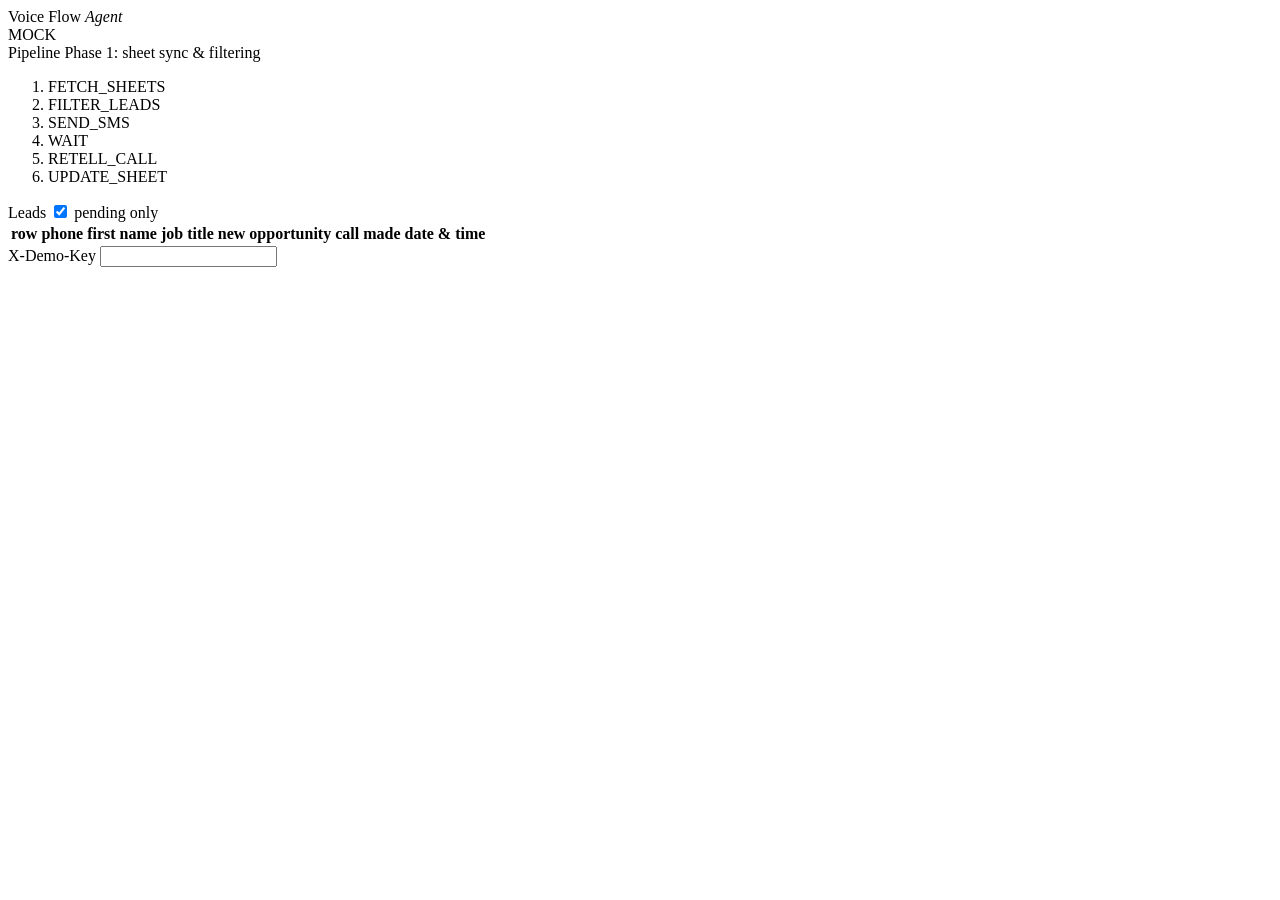
==== outbound-ai/api/static/index.html @ e924b6e1 "Move sandbox-agents into its own directory; add outbound-ai Phase 1 (sheets layer, fixtures, tests) " ====
<!doctype html>
<html lang="en">
<head>
<meta charset="utf-8">
<meta name="viewport" content="width=device-width, initial-scale=1">
<title>Voice Flow Agent</title>
<link rel="preconnect" href="https://fonts.googleapis.com">
<link href="https://fonts.googleapis.com/css2?family=Inter+Tight:wght@400;500;600&family=Instrument+Serif:ital@1&family=JetBrains+Mono:wght@400;500&display=swap" rel="stylesheet">
<link rel="stylesheet" href="/static/app.css">
</head>
<body>
<header class="top">
  <div class="brand">Voice Flow <em>Agent</em></div>
  <div class="meta"><span id="mode" class="pill">MOCK</span><span id="sheet" class="mono"></span></div>
</header>
<main>
  <section class="trace">
    <div class="trace-head">Pipeline <span class="muted">Phase 1: sheet sync &amp; filtering</span></div>
    <ol class="steps">
      <li class="step done">FETCH_SHEETS</li>
      <li class="step done">FILTER_LEADS</li>
      <li class="step">SEND_SMS</li>
      <li class="step">WAIT</li>
      <li class="step">RETELL_CALL</li>
      <li class="step">UPDATE_SHEET</li>
    </ol>
  </section>
  <section>
    <div class="trace-head">Leads <span id="count" class="muted"></span>
      <label class="muted"><input type="checkbox" id="pending" checked> pending only</label></div>
    <table id="leads"><thead><tr><th>row</th><th>phone</th><th>first name</th><th>job title</th><th>new opportunity</th><th>call made</th><th>date &amp; time</th></tr></thead><tbody></tbody></table>
  </section>
  <section id="keybox" class="hidden">
    <label class="muted">X-Demo-Key <input id="demokey" type="password" class="mono"></label>
  </section>
</main>
<script src="/static/app.js"></script>
</body>
</html>
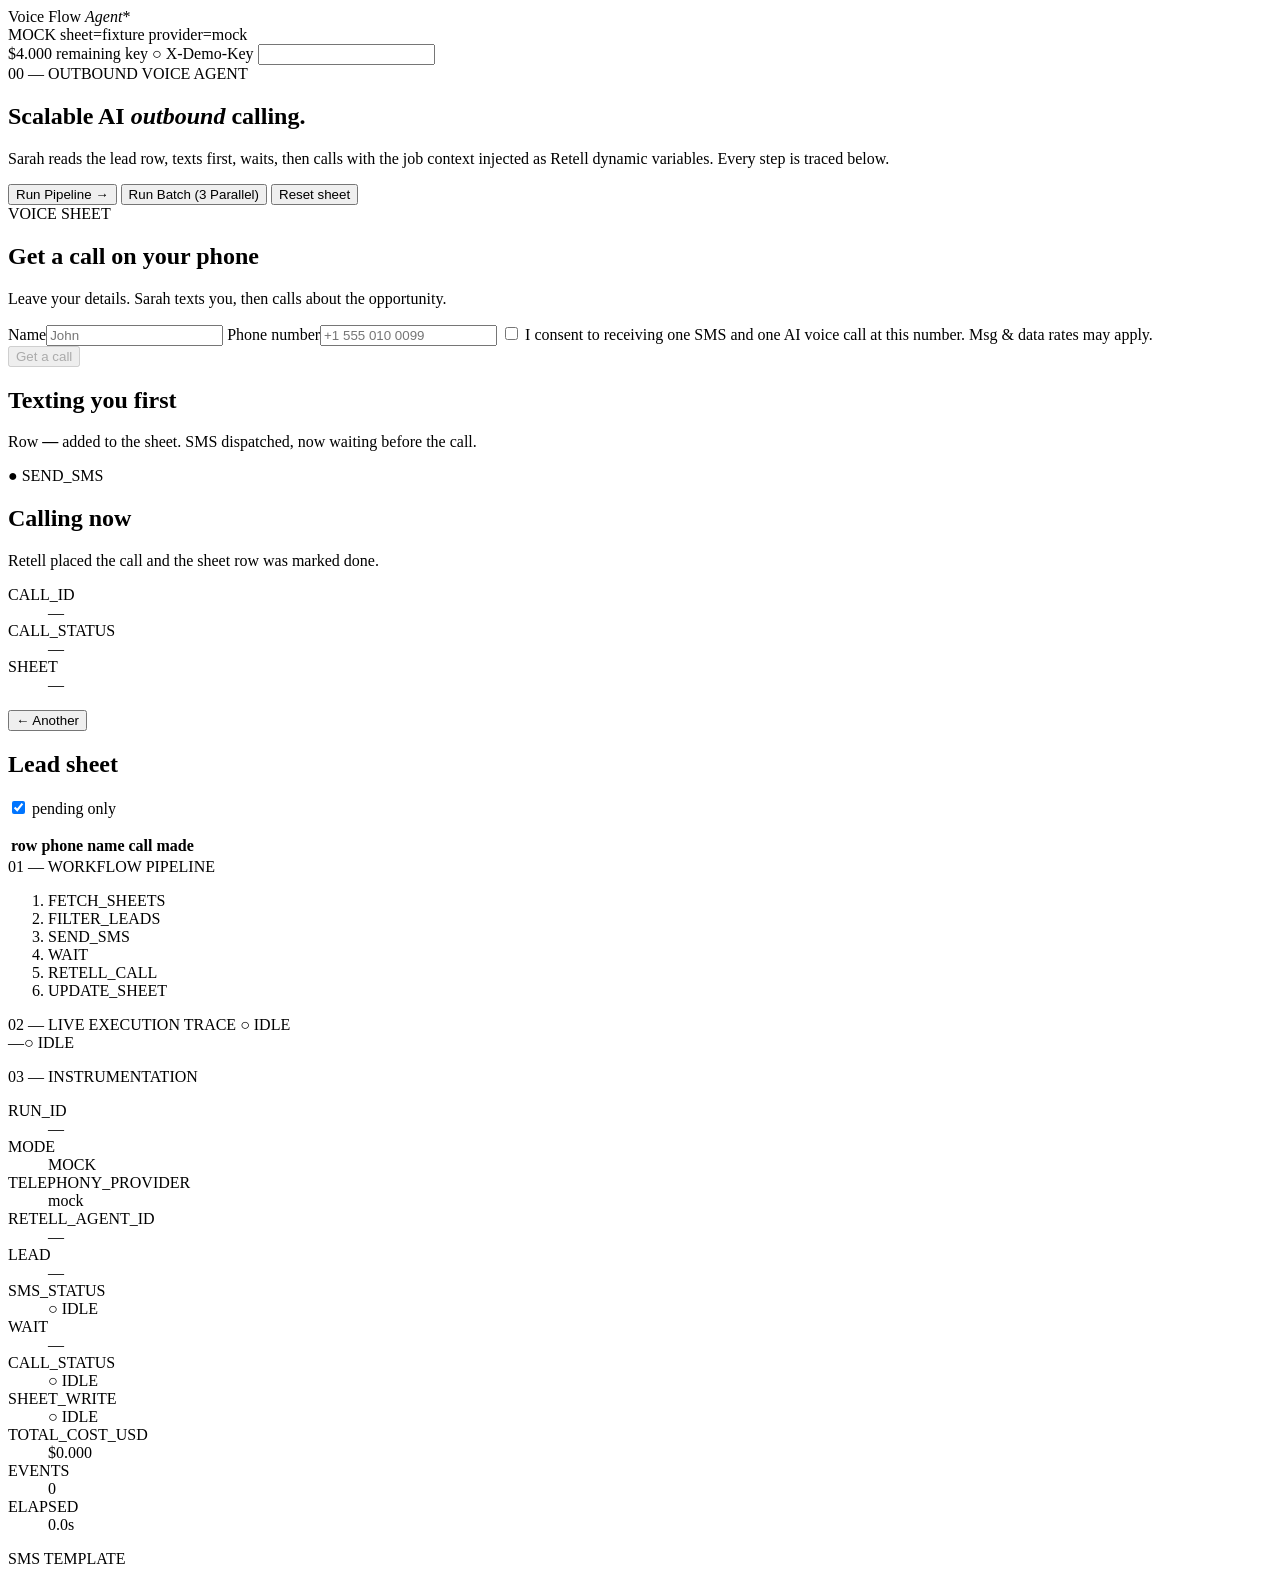
==== commit 875c1021: "outbound-ai: Phases 4-6. API endpoints, editorial workbench UI, Playwright E2E, multi-stage Dockerfi" ====
--- a/outbound-ai/api/static/index.html
+++ b/outbound-ai/api/static/index.html
@@ -9,30 +9,129 @@
 <link rel="stylesheet" href="/static/app.css">
 </head>
 <body>
-<header class="top">
-  <div class="brand">Voice Flow <em>Agent</em></div>
-  <div class="meta"><span id="mode" class="pill">MOCK</span><span id="sheet" class="mono"></span></div>
+
+<header class="top" id="top">
+  <div class="brand">Voice Flow <em>Agent</em><span class="ast">*</span></div>
+  <div class="badges mono">
+    <span class="badge" id="mode-badge" data-mode="MOCK">MOCK</span>
+    <span class="badge" id="sheet-badge">sheet=fixture</span>
+    <span class="badge" id="provider-badge">provider=mock</span>
+  </div>
+  <div class="right mono">
+    <span class="budget"><span id="budget-remaining">$4.000</span> remaining</span>
+    <span class="keyind" id="keyind" title="press r r">key ○</span>
+    <label class="keybox hidden" id="keybox">X-Demo-Key <input id="demokey" type="password" class="mono" autocomplete="off"></label>
+  </div>
 </header>
+
 <main>
-  <section class="trace">
-    <div class="trace-head">Pipeline <span class="muted">Phase 1: sheet sync &amp; filtering</span></div>
-    <ol class="steps">
-      <li class="step done">FETCH_SHEETS</li>
-      <li class="step done">FILTER_LEADS</li>
-      <li class="step">SEND_SMS</li>
-      <li class="step">WAIT</li>
-      <li class="step">RETELL_CALL</li>
-      <li class="step">UPDATE_SHEET</li>
-    </ol>
-  </section>
-  <section>
-    <div class="trace-head">Leads <span id="count" class="muted"></span>
-      <label class="muted"><input type="checkbox" id="pending" checked> pending only</label></div>
-    <table id="leads"><thead><tr><th>row</th><th>phone</th><th>first name</th><th>job title</th><th>new opportunity</th><th>call made</th><th>date &amp; time</th></tr></thead><tbody></tbody></table>
-  </section>
-  <section id="keybox" class="hidden">
-    <label class="muted">X-Demo-Key <input id="demokey" type="password" class="mono"></label>
-  </section>
+
+<!-- HERO: get a call -->
+<section class="hero" id="hero">
+  <div class="hero-copy">
+    <div class="kicker mono">00 — OUTBOUND VOICE AGENT</div>
+    <h1>Scalable AI <em>outbound</em> calling.</h1>
+    <p class="lede">Sarah reads the lead row, texts first, waits, then calls with the job context
+      injected as Retell dynamic variables. Every step is traced below.</p>
+    <div class="hero-actions">
+      <button class="btn primary" id="run">Run Pipeline →</button>
+      <button class="btn" id="run-batch">Run Batch (3 Parallel)</button>
+      <button class="btn ghost" id="reset">Reset sheet</button>
+    </div>
+  </div>
+
+  <div class="callbox" id="callbox" data-stage="1">
+    <div class="callbox-tabs mono">
+      <span class="tab active" data-tab="voice">VOICE</span>
+      <span class="tab" data-tab="sheet">SHEET</span>
+    </div>
+    <div class="stage" data-stage="1">
+      <h2>Get a call on your phone</h2>
+      <p class="muted">Leave your details. Sarah texts you, then calls about the opportunity.</p>
+      <label>Name<input id="f-name" placeholder="John" autocomplete="given-name"></label>
+      <label>Phone number<input id="f-phone" class="mono" placeholder="+1 555 010 0099" inputmode="tel"></label>
+      <label class="consent"><input type="checkbox" id="f-consent"> <span>I consent to receiving one SMS and one AI voice call at this number. Msg &amp; data rates may apply.</span></label>
+      <div class="stage-foot">
+        <button class="btn primary" id="get-call" disabled>Get a call</button>
+        <span class="progress"><i class="on"></i><i></i><i></i></span>
+      </div>
+      <div class="err mono hidden" id="f-err"></div>
+    </div>
+    <div class="stage hidden" data-stage="2">
+      <h2>Texting you first</h2>
+      <p class="muted">Row <b class="mono" id="s2-row">—</b> added to the sheet. SMS dispatched, now waiting before the call.</p>
+      <pre class="mono smsprev" id="s2-sms"></pre>
+      <div class="stage-foot">
+        <span class="status mono" id="s2-status">● SEND_SMS</span>
+        <span class="progress"><i class="on"></i><i class="on"></i><i></i></span>
+      </div>
+    </div>
+    <div class="stage hidden" data-stage="3">
+      <h2>Calling now</h2>
+      <p class="muted">Retell placed the call and the sheet row was marked done.</p>
+      <dl class="kv mono">
+        <dt>CALL_ID</dt><dd id="s3-call">—</dd>
+        <dt>CALL_STATUS</dt><dd id="s3-status">—</dd>
+        <dt>SHEET</dt><dd id="s3-sheet">—</dd>
+      </dl>
+      <div class="stage-foot">
+        <button class="btn" id="again">← Another</button>
+        <span class="progress"><i class="on"></i><i class="on"></i><i class="on"></i></span>
+      </div>
+    </div>
+    <div class="stage sheetview hidden" data-stage="sheet">
+      <h2>Lead sheet</h2>
+      <p class="muted"><span id="count"></span> <label class="mono"><input type="checkbox" id="pending" checked> pending only</label></p>
+      <table id="leads" class="mono"><thead><tr><th>row</th><th>phone</th><th>name</th><th>call made</th></tr></thead><tbody></tbody></table>
+    </div>
+  </div>
+</section>
+
+<!-- 01 PIPELINE -->
+<section class="sec">
+  <div class="sec-head mono">01 — WORKFLOW PIPELINE</div>
+  <ol class="pipeline mono" id="pipeline">
+    <li data-step="FETCH_SHEETS" data-state="">FETCH_SHEETS</li>
+    <li data-step="FILTER_LEADS" data-state="">FILTER_LEADS</li>
+    <li data-step="SEND_SMS" data-state="">SEND_SMS</li>
+    <li data-step="WAIT" data-state="">WAIT</li>
+    <li data-step="RETELL_CALL" data-state="">RETELL_CALL</li>
+    <li data-step="UPDATE_SHEET" data-state="">UPDATE_SHEET</li>
+  </ol>
+</section>
+
+<!-- 02 TRACE + INSTRUMENTATION -->
+<section class="sec workbench" id="workbench">
+  <div class="trace-col">
+    <div class="sec-head mono">02 — LIVE EXECUTION TRACE <span class="muted" id="trace-sub">○ IDLE</span></div>
+    <div class="lanes" id="lanes" data-count="1">
+      <div class="lane" data-lane="0">
+        <div class="lane-head mono"><span class="lane-id">—</span><span class="lane-status" data-state="idle">○ IDLE</span></div>
+        <ol class="timeline"></ol>
+      </div>
+    </div>
+  </div>
+  <aside class="instr" id="instr">
+    <div class="sec-head mono">03 — INSTRUMENTATION</div>
+    <dl class="kv mono">
+      <dt>RUN_ID</dt><dd id="i-run">—</dd>
+      <dt>MODE</dt><dd id="i-mode">MOCK</dd>
+      <dt>TELEPHONY_PROVIDER</dt><dd id="i-tel">mock</dd>
+      <dt>RETELL_AGENT_ID</dt><dd id="i-agent">—</dd>
+      <dt>LEAD</dt><dd id="i-lead">—</dd>
+      <dt>SMS_STATUS</dt><dd id="i-sms">○ IDLE</dd>
+      <dt>WAIT</dt><dd id="i-wait">—</dd>
+      <dt>CALL_STATUS</dt><dd id="i-call">○ IDLE</dd>
+      <dt>SHEET_WRITE</dt><dd id="i-sheet">○ IDLE</dd>
+      <dt>TOTAL_COST_USD</dt><dd id="i-cost" class="accent">$0.000</dd>
+      <dt>EVENTS</dt><dd id="i-events">0</dd>
+      <dt>ELAPSED</dt><dd id="i-elapsed">0.0s</dd>
+    </dl>
+    <div class="sec-head mono small">SMS TEMPLATE</div>
+    <pre class="mono tmpl" id="tmpl"></pre>
+  </aside>
+</section>
+
 </main>
 <script src="/static/app.js"></script>
 </body>
